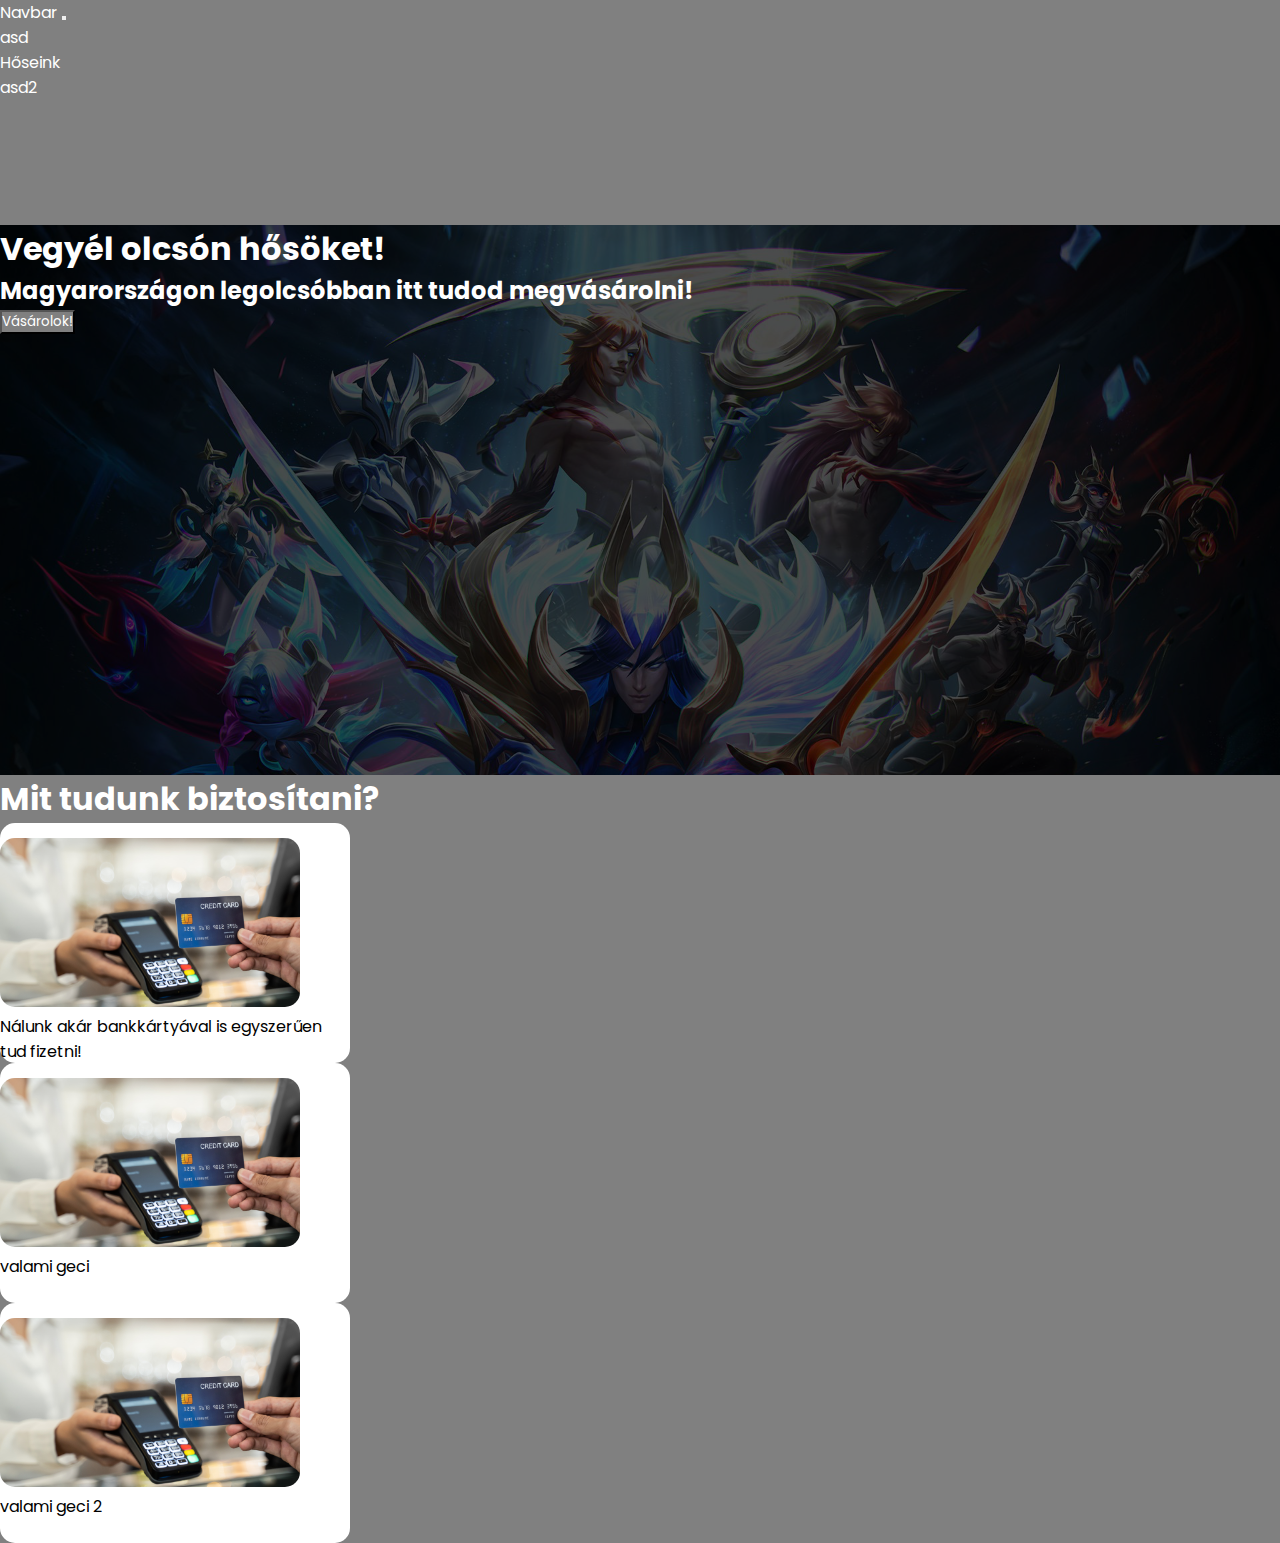
==== weboldal/index.html @ 9a772be0 "Első weboldal nagyjabál kész" ====
<!DOCTYPE html>
<html lang="en">
<head>
    <meta charset="UTF-8">
    <meta http-equiv="X-UA-Compatible" content="IE=edge">
    <meta name="viewport" content="width=device-width, initial-scale=1.0">
    <title>Document</title>

    <link href="https://cdn.jsdelivr.net/npm/bootstrap@5.1.3/dist/css/bootstrap.min.css" rel="stylesheet" integrity="sha384-1BmE4kWBq78iYhFldvKuhfTAU6auU8tT94WrHftjDbrCEXSU1oBoqyl2QvZ6jIW3" crossorigin="anonymous">
    <link rel="stylesheet" href="style.css">
</head>
    <body style="background-color: gray">
        <script src="https://cdn.jsdelivr.net/npm/@popperjs/core@2.10.2/dist/umd/popper.min.js" integrity="sha384-7+zCNj/IqJ95wo16oMtfsKbZ9ccEh31eOz1HGyDuCQ6wgnyJNSYdrPa03rtR1zdB" crossorigin="anonymous"></script>
        <script src="https://cdn.jsdelivr.net/npm/bootstrap@5.1.3/dist/js/bootstrap.min.js" integrity="sha384-QJHtvGhmr9XOIpI6YVutG+2QOK9T+ZnN4kzFN1RtK3zEFEIsxhlmWl5/YESvpZ13" crossorigin="anonymous"></script>

        <div class="">
            <nav style="background-color: gray" class="navbar navbar-expand-lg navbar-light">
                <div class="container-fluid">
                  <a class="navbar-brand" style="color: white"; href="index.html">Navbar</a>
                  <button class="navbar-toggler" type="button" data-bs-toggle="collapse" data-bs-target="#navbarNav" aria-controls="navbarNav" aria-expanded="false" aria-label="Toggle navigation">
                    <span class="navbar-toggler-icon"></span>
                  </button>
                  <div class="collapse navbar-collapse" id="navbarNav">
                    <ul class="navbar-nav">
                      <li class="nav-item">
                        <a class="nav-link" style="color: white;" aria-current="page" href="#">asd</a>
                      </li>
                      <li class="nav-item">
                        <a style="color: white;" class="nav-link" href="./champs.html">Hőseink</a>
                      </li>
                      <li class="nav-item">
                        <a  style="color: white;" class="nav-link" href="#">asd2</a>
                      </li>
                    </ul>
                  </div>
                </div>
              </nav>
        </div>
        
            <div style="background:rgb(0, 0, 0, 0.7) url(./images/background01.jpg); height: 550px; background-size: cover; background-blend-mode: darken;">
                <div class="container">
                    <div class="text-center text-light pt-5">
                        <h1 style="color: white; margin-top: 125px">Vegyél olcsón hősöket!</h1>
                        <h2 style="color: white;">Magyarországon legolcsóbban itt tudod megvásárolni!</h2>

                        <a href="./champs.html"><button type="button" style="background-color: gray; color: white;" class="btn mt-5">Vásárolok!</button></a>
                    </div>
                </div>
            </div>   
        

        
            <div style="background-color: gray; height: 550px;" class="text-center">
                <div class="container">
                    <div>
                        <h1 class="pt-5" style="color: white;">Mit tudunk biztosítani?</h1>
                    </div>

                    <div class="row d-flex justify-content-center">
                        <div style="background-color: white; height: 240px; width: 350px; border-radius: 15px;" class="col-lg-4 col-12 me-lg-5 my-3">
                            <div style="padding-top: 15px;">
                                <img src="./images/fizetes.png" style="width: 300px; border-radius: 15px;" alt=""> <br>
                                <span>Nálunk akár bankkártyával is egyszerűen tud fizetni!</span>
                            </div>
                        </div>
                        <div style="background-color: white; height: 240px; width: 350px; border-radius: 15px;" class="col-lg-4 col-12 mx-lg-5 my-3">
                            <div style="padding-top: 15px;">
                                <img src="./images/fizetes.png" style="width: 300px; border-radius: 15px" alt=""> <br>
                                <span>valami geci</span>
                            </div>
                        </div>
                        <div style="background-color: white; height: 240px; width: 350px; border-radius: 15px;" class="col-lg-4 col-12 ms-lg-5 my-3">
                            <div style="padding-top: 15px;">
                                <img src="./images/fizetes.png" style="width: 300px;border-radius: 15px" alt=""> <br>
                                <span>valami geci 2</span>
                            </div>
                        </div>
                        
                    </div>



                    
                </div>
            </div>
       
        
    </body>
</html>
---- weboldal/style.css ----
@import url('https://fonts.googleapis.com/css2?family=Poppins:wght@400;500;600;700&display=swap');
*{
    font-family: 'Poppins', sans-serif;
    margin: 0;
    padding: 0;
    scroll-padding-top: 2rem;
    scroll-behavior: smooth;
    box-sizing:  border-box;
    list-style: none;
    text-decoration: none;   
}

:root
{
    --main-color:#fd46fd
}

footer{
    position: fixed;
    bottom: 0;
    width: 100%;
}
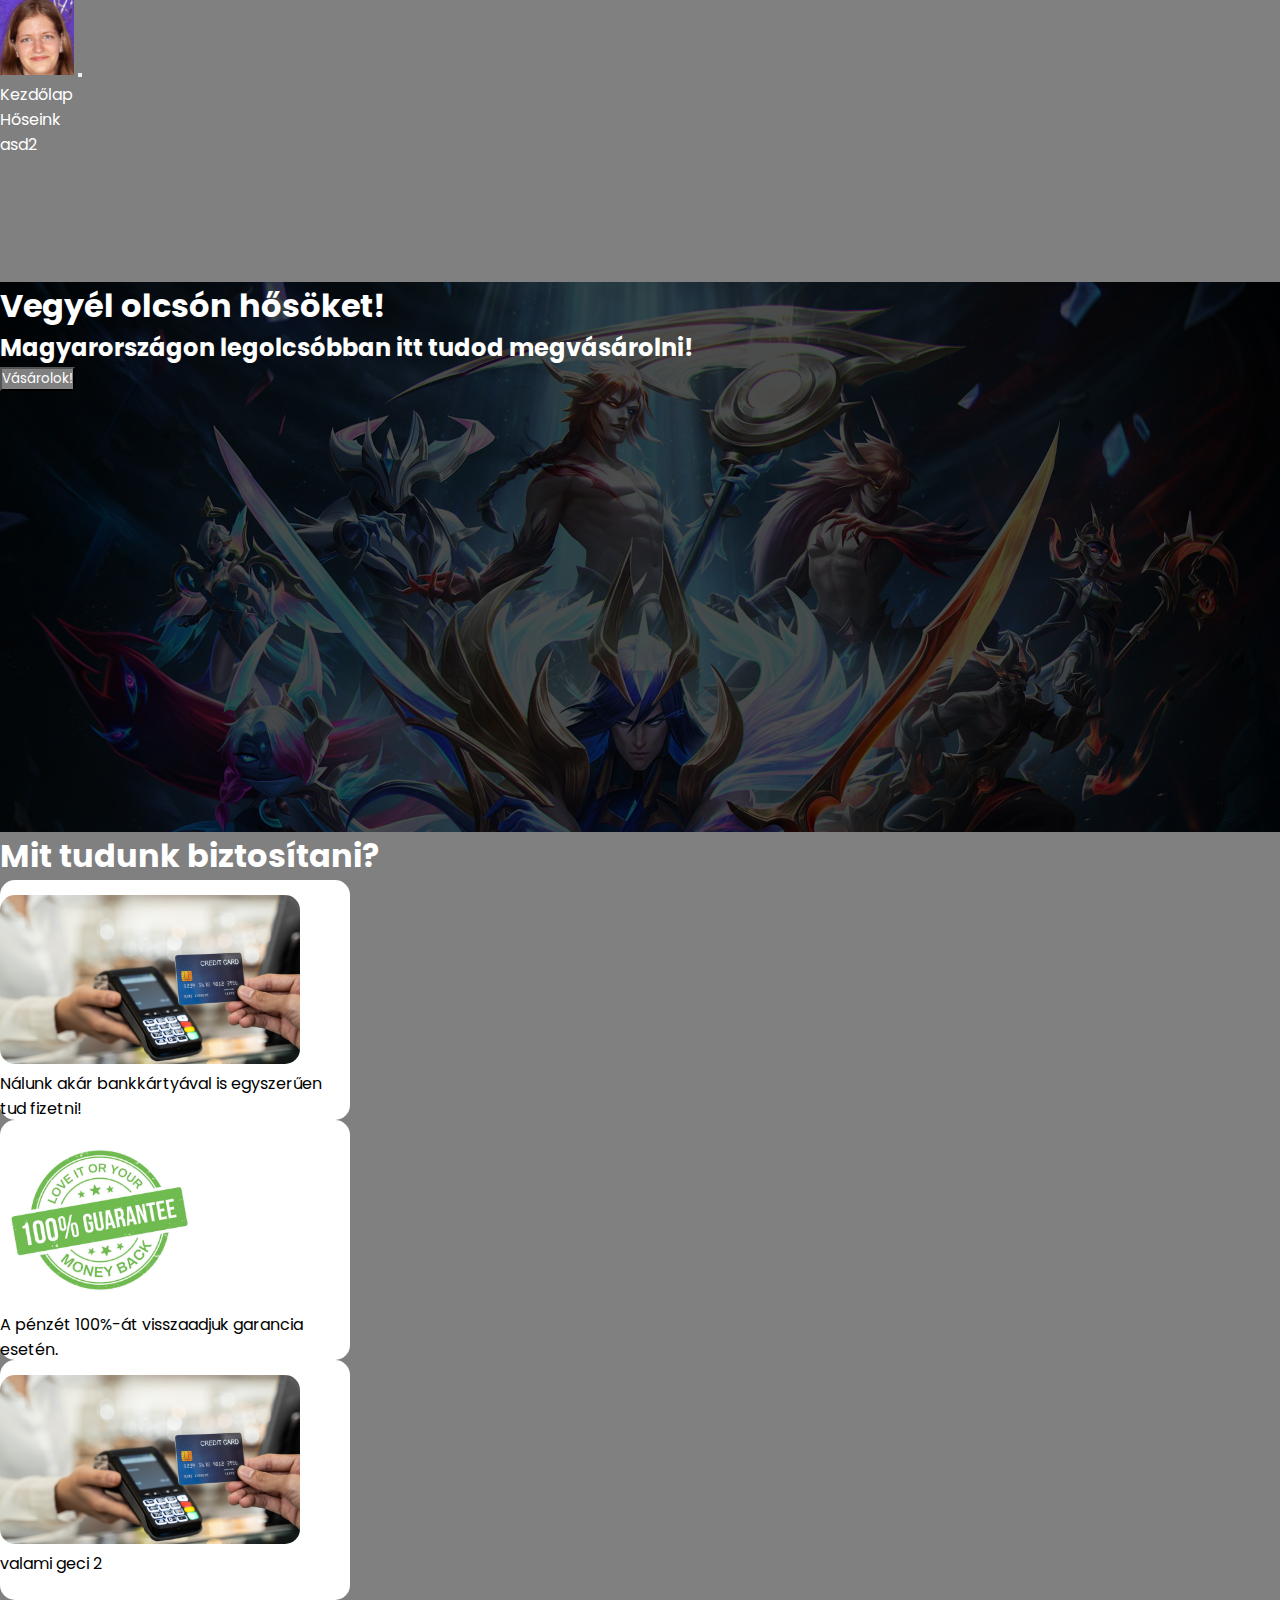
==== commit ae4a520c: "kisebbjavitasok" ====
--- a/weboldal/index.html
+++ b/weboldal/index.html
@@ -13,17 +13,17 @@
         <script src="https://cdn.jsdelivr.net/npm/@popperjs/core@2.10.2/dist/umd/popper.min.js" integrity="sha384-7+zCNj/IqJ95wo16oMtfsKbZ9ccEh31eOz1HGyDuCQ6wgnyJNSYdrPa03rtR1zdB" crossorigin="anonymous"></script>
         <script src="https://cdn.jsdelivr.net/npm/bootstrap@5.1.3/dist/js/bootstrap.min.js" integrity="sha384-QJHtvGhmr9XOIpI6YVutG+2QOK9T+ZnN4kzFN1RtK3zEFEIsxhlmWl5/YESvpZ13" crossorigin="anonymous"></script>
 
-        <div class="">
+        <div class="ittvoltegycontainer">
             <nav style="background-color: gray" class="navbar navbar-expand-lg navbar-light">
                 <div class="container-fluid">
-                  <a class="navbar-brand" style="color: white"; href="index.html">Navbar</a>
+                  <a class="navbar-brand" style="color: white"; href="index.html"><img style="height: 75px;" src="./images/unknown.png" alt=""></a>
                   <button class="navbar-toggler" type="button" data-bs-toggle="collapse" data-bs-target="#navbarNav" aria-controls="navbarNav" aria-expanded="false" aria-label="Toggle navigation">
                     <span class="navbar-toggler-icon"></span>
                   </button>
                   <div class="collapse navbar-collapse" id="navbarNav">
                     <ul class="navbar-nav">
                       <li class="nav-item">
-                        <a class="nav-link" style="color: white;" aria-current="page" href="#">asd</a>
+                        <a class="nav-link" style="color: white;" aria-current="page" href="./index.html">Kezdőlap</a>
                       </li>
                       <li class="nav-item">
                         <a style="color: white;" class="nav-link" href="./champs.html">Hőseink</a>
@@ -65,8 +65,8 @@
                         </div>
                         <div style="background-color: white; height: 240px; width: 350px; border-radius: 15px;" class="col-lg-4 col-12 mx-lg-5 my-3">
                             <div style="padding-top: 15px;">
-                                <img src="./images/fizetes.png" style="width: 300px; border-radius: 15px" alt=""> <br>
-                                <span>valami geci</span>
+                                <img src="./images/pénzvisszatérítés.jpg" style="width: 200px; border-radius: 15px" alt=""> <br>
+                                <span>A pénzét 100%-át visszaadjuk garancia esetén.</span>
                             </div>
                         </div>
                         <div style="background-color: white; height: 240px; width: 350px; border-radius: 15px;" class="col-lg-4 col-12 ms-lg-5 my-3">
@@ -83,7 +83,5 @@
                     
                 </div>
             </div>
-       
-        
     </body>
 </html>--- a/weboldal/style.css
+++ b/weboldal/style.css
@@ -16,7 +16,8 @@
 }
 
 footer{
-    position: fixed;
+    background-color: rgb(34, 34, 34);
+    height: auto;
     bottom: 0;
     width: 100%;
 }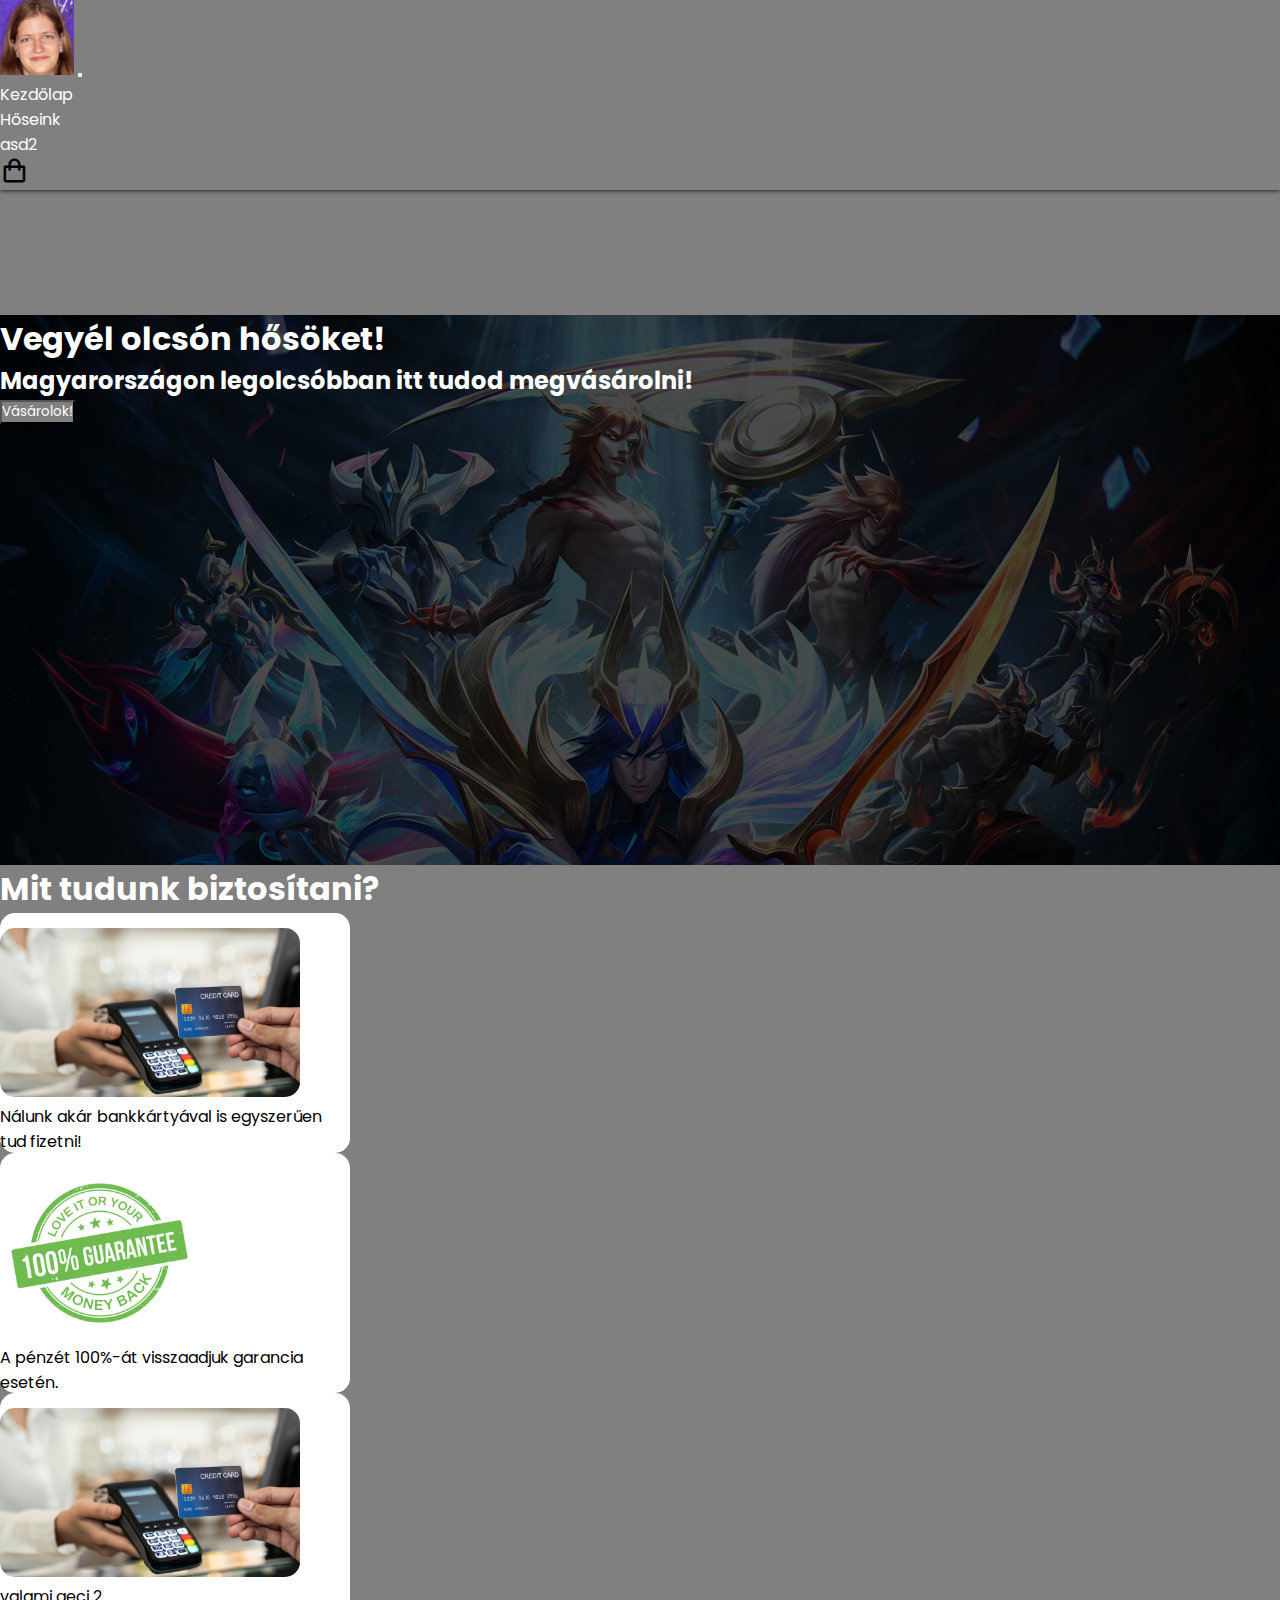
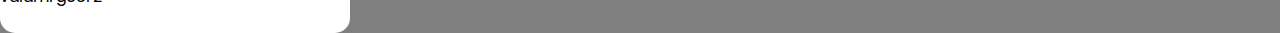
==== commit c5b4c19b: "egykisrésznemműködikdehaladokvele" ====
--- a/weboldal/index.html
+++ b/weboldal/index.html
@@ -6,6 +6,7 @@
     <meta name="viewport" content="width=device-width, initial-scale=1.0">
     <title>Document</title>
 
+    <link href='https://unpkg.com/boxicons@2.1.2/css/boxicons.min.css' rel='stylesheet'>
     <link href="https://cdn.jsdelivr.net/npm/bootstrap@5.1.3/dist/css/bootstrap.min.css" rel="stylesheet" integrity="sha384-1BmE4kWBq78iYhFldvKuhfTAU6auU8tT94WrHftjDbrCEXSU1oBoqyl2QvZ6jIW3" crossorigin="anonymous">
     <link rel="stylesheet" href="style.css">
 </head>
@@ -14,7 +15,7 @@
         <script src="https://cdn.jsdelivr.net/npm/bootstrap@5.1.3/dist/js/bootstrap.min.js" integrity="sha384-QJHtvGhmr9XOIpI6YVutG+2QOK9T+ZnN4kzFN1RtK3zEFEIsxhlmWl5/YESvpZ13" crossorigin="anonymous"></script>
 
         <div class="ittvoltegycontainer">
-            <nav style="background-color: gray" class="navbar navbar-expand-lg navbar-light">
+            <nav style="background-color: gray; margin-bottom: 2px;" class="navbar navbar-expand-lg navbar-light">
                 <div class="container-fluid">
                   <a class="navbar-brand" style="color: white"; href="index.html"><img style="height: 75px;" src="./images/unknown.png" alt=""></a>
                   <button class="navbar-toggler" type="button" data-bs-toggle="collapse" data-bs-target="#navbarNav" aria-controls="navbarNav" aria-expanded="false" aria-label="Toggle navigation">
@@ -33,6 +34,7 @@
                       </li>
                     </ul>
                   </div>
+                  <i style="margin-right: 25px;" class='bx bx-shopping-bag' id="bevasarlokocsi"></i>
                 </div>
               </nav>
         </div>
@@ -83,5 +85,6 @@
                     
                 </div>
             </div>
+            
     </body>
 </html>--- a/weboldal/style.css
+++ b/weboldal/style.css
@@ -10,14 +10,15 @@
     text-decoration: none;   
 }
 
-:root
-{
-    --main-color:#fd46fd
+.container-fluid{
+    top: 0;
+    left: 0;
+    width: 100%;
+    align-items: center;
+    box-shadow: 0 1px 4px hsl(0 4% 15% / 100%);
+    justify-content: space-between;
 }
-
-footer{
-    background-color: rgb(34, 34, 34);
-    height: auto;
-    bottom: 0;
-    width: 100%;
-}+#bevasarlokocsi{
+    font-size: 1.8rem;
+    cursor: pointer;
+}
